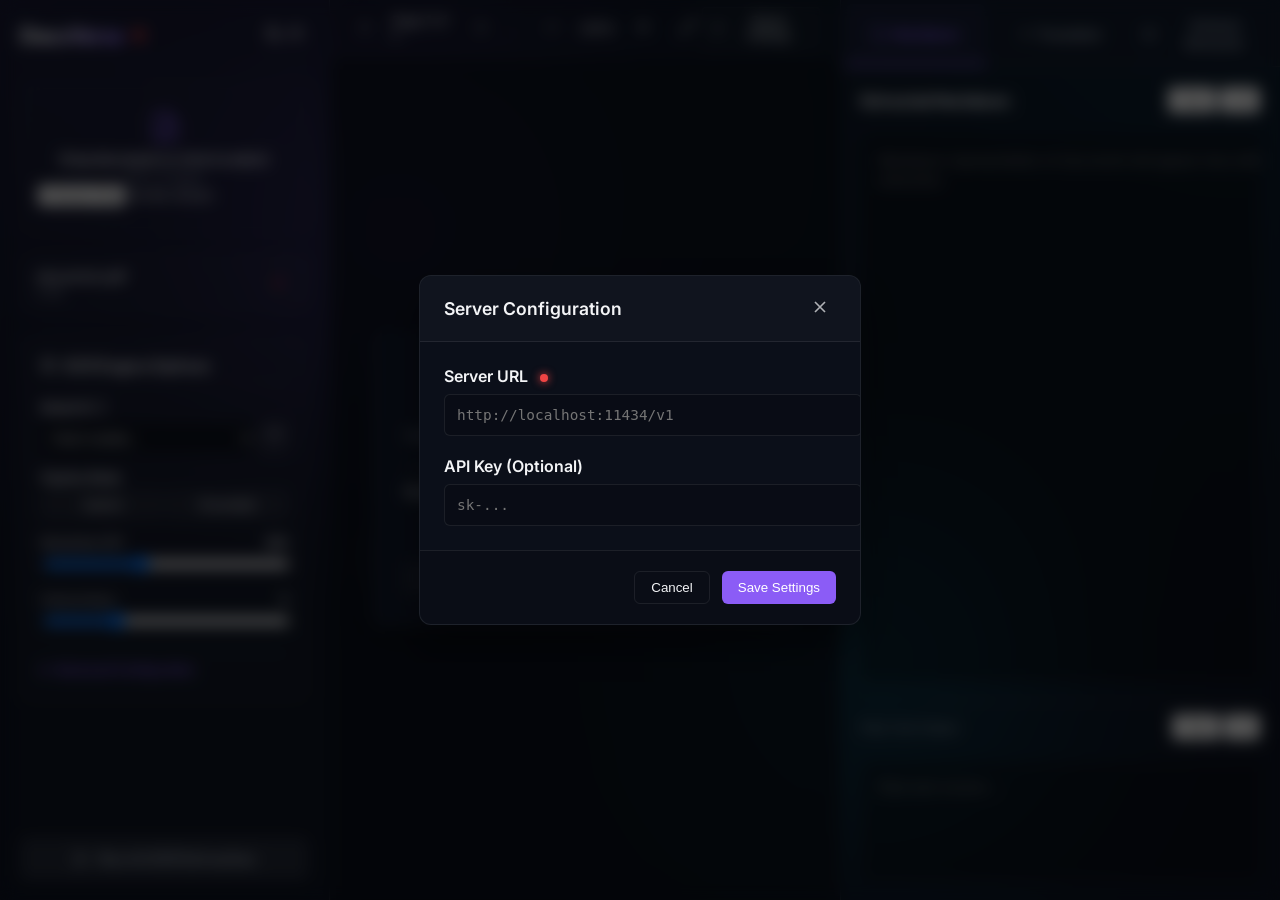
==== src/local_deepl/static/index.html @ 3c2c1391 "updating docs" ====
<!DOCTYPE html>
<html lang="en" data-theme="dark">
<head>
    <meta charset="UTF-8">
    <meta name="viewport" content="width=device-width, initial-scale=1.0">
    <title>DocuVerse - AI OCR, Translation & Data Extraction Station</title>
    <link rel="preconnect" href="https://fonts.googleapis.com">
    <link rel="preconnect" href="https://fonts.gstatic.com" crossorigin>
    <link href="https://fonts.googleapis.com/css2?family=Inter:wght@300;400;500;600;700&family=Outfit:wght@400;500;600;700&display=swap" rel="stylesheet">
    <link rel="stylesheet" href="/static/style.css?v=3">
    
    <style>
        /* Modern AI Workstation Layout overrides */
        :root {
            --font-serif: 'Outfit', sans-serif;
            --font-sans: 'Inter', sans-serif;
            
            /* Curated dark mode color palette */
            --bg-main: #0B0F19;
            --surface: rgba(17, 24, 39, 0.7);
            --surface-hover: rgba(31, 41, 55, 0.85);
            --border: rgba(255, 255, 255, 0.08);
            --border-hover: rgba(139, 92, 246, 0.4);
            --text-main: #F3F4F6;
            --text-muted: #9CA3AF;
            --primary: #8B5CF6;
            --primary-glow: rgba(139, 92, 246, 0.35);
            --secondary: #06B6D4;
            --success: #10B981;
            --error: #EF4444;
            
            --glass-bg: rgba(17, 24, 39, 0.45);
            --glass-blur: blur(16px);
            --radius-lg: 12px;
            --radius-md: 8px;
            --radius-sm: 4px;
            --shadow-lg: 0 10px 30px -10px rgba(0, 0, 0, 0.5), 0 1px 1px rgba(255,255,255,0.05);
            --shadow-sm: 0 4px 6px -1px rgba(0, 0, 0, 0.1);
        }

        body {
            font-family: var(--font-sans);
            background-color: var(--bg-main);
            color: var(--text-main);
            margin: 0;
            padding: 0;
            overflow: hidden;
            background-image: 
                radial-gradient(at 0% 0%, rgba(139, 92, 246, 0.12) 0px, transparent 50%),
                radial-gradient(at 100% 0%, rgba(6, 182, 212, 0.1) 0px, transparent 50%);
        }

        /* Ambient Glow */
        .ambient-glow {
            position: absolute;
            width: 300px;
            height: 300px;
            border-radius: 50%;
            filter: blur(120px);
            z-index: -1;
            pointer-events: none;
            opacity: 0.4;
        }
        .glow-1 {
            top: 10%;
            left: 20%;
            background: var(--primary);
        }
        .glow-2 {
            bottom: 10%;
            right: 20%;
            background: var(--secondary);
        }

        /* Grid Framework for the 3-column Workstation */
        .workstation-container {
            display: grid;
            grid-template-columns: 330px 1fr 440px;
            height: 100vh;
            overflow: hidden;
        }

        /* Column 1: Workspace controls & upload */
        .left-control-panel {
            background: var(--glass-bg);
            backdrop-filter: var(--glass-blur);
            border-right: 1px solid var(--border);
            display: flex;
            flex-direction: column;
            overflow-y: auto;
            padding: 1.25rem;
            gap: 1.25rem;
            box-shadow: var(--shadow-sm);
        }

        /* Column 2: central visual viewport */
        .central-viewport {
            display: flex;
            flex-direction: column;
            overflow: hidden;
            background: rgba(0, 0, 0, 0.2);
            position: relative;
        }

        /* Column 3: AI tabbed workstations */
        .right-ai-panel {
            background: var(--glass-bg);
            backdrop-filter: var(--glass-blur);
            border-left: 1px solid var(--border);
            display: flex;
            flex-direction: column;
            overflow: hidden;
            box-shadow: var(--shadow-sm);
        }

        /* Premium Header */
        .wk-header {
            height: 56px;
            display: flex;
            align-items: center;
            justify-content: space-between;
            padding: 0 1.25rem;
            border-bottom: 1px solid var(--border);
            background: rgba(17, 24, 39, 0.4);
            backdrop-filter: var(--glass-blur);
            flex-shrink: 0;
        }
        .header-brand {
            display: flex;
            align-items: center;
            gap: 0.75rem;
        }
        .logo-text {
            font-family: var(--font-serif);
            font-size: 1.35rem;
            font-weight: 700;
            background: linear-gradient(135deg, #F3F4F6 30%, #8B5CF6 100%);
            -webkit-background-clip: text;
            -webkit-text-fill-color: transparent;
            letter-spacing: -0.02em;
        }
        .tagline {
            font-size: 0.75rem;
            color: var(--text-muted);
            padding: 0.15rem 0.5rem;
            border-radius: 99px;
            background: rgba(255, 255, 255, 0.05);
            border: 1px solid var(--border);
        }

        /* Upload area styling */
        .drop-zone-premium {
            border: 2px dashed var(--border);
            border-radius: var(--radius-lg);
            padding: 1.5rem;
            text-align: center;
            background: rgba(255, 255, 255, 0.01);
            transition: all 0.25s cubic-bezier(0.4, 0, 0.2, 1);
            cursor: pointer;
            position: relative;
            overflow: hidden;
        }
        .drop-zone-premium:hover, .drop-zone-premium.dragover {
            border-color: var(--primary);
            background: rgba(139, 92, 246, 0.03);
            box-shadow: 0 0 15px var(--primary-glow);
        }

        /* File Info Display card */
        .file-info-premium {
            background: rgba(255,255,255,0.02);
            border: 1px solid var(--border);
            border-radius: var(--radius-lg);
            padding: 0.85rem 1rem;
            display: flex;
            align-items: center;
            justify-content: space-between;
            gap: 0.75rem;
            transition: border-color 0.2s;
        }
        .file-info-premium:hover {
            border-color: var(--border-hover);
        }

        /* Interactive Toggles & settings card */
        .settings-card {
            background: rgba(255, 255, 255, 0.02);
            border: 1px solid var(--border);
            border-radius: var(--radius-lg);
            padding: 1.25rem;
            display: flex;
            flex-direction: column;
            gap: 1rem;
            overflow-y: auto;
            max-height: 480px;
        }
        .settings-title {
            font-family: var(--font-serif);
            font-size: 0.95rem;
            font-weight: 600;
            letter-spacing: 0.02em;
            color: var(--text-main);
            border-bottom: 1px solid var(--border);
            padding-bottom: 0.5rem;
            margin: 0;
            display: flex;
            align-items: center;
            gap: 0.5rem;
        }

        /* Glowing Action Buttons */
        .btn-glow-primary {
            background: linear-gradient(135deg, #8B5CF6 0%, #6D28D9 100%);
            color: #FFFFFF;
            border: none;
            border-radius: var(--radius-md);
            padding: 0.75rem 1rem;
            font-family: var(--font-serif);
            font-size: 0.95rem;
            font-weight: 600;
            cursor: pointer;
            transition: all 0.25s;
            box-shadow: 0 4px 12px var(--primary-glow);
            display: flex;
            align-items: center;
            justify-content: center;
            gap: 0.5rem;
        }
        .btn-glow-primary:hover:not(:disabled) {
            transform: translateY(-2px);
            box-shadow: 0 6px 20px var(--primary-glow), 0 0 0 2px rgba(139, 92, 246, 0.5);
            background: linear-gradient(135deg, #A78BFA 0%, #7C3AED 100%);
        }
        .btn-glow-primary:disabled {
            background: var(--border);
            color: var(--text-muted);
            cursor: not-allowed;
            box-shadow: none;
        }

        /* Visual Page Viewer overrides */
        .viewer-viewport-premium {
            flex: 1;
            overflow: auto;
            display: flex;
            align-items: center;
            justify-content: center;
            padding: 2rem;
            position: relative;
        }
        .canvas-card {
            box-shadow: 0 20px 50px rgba(0, 0, 0, 0.6), 0 1px 2px rgba(255,255,255,0.05);
            border-radius: var(--radius-lg);
            background: #ffffff;
            position: relative;
            transform-origin: center center;
            transition: transform 0.2s cubic-bezier(0.1, 0.9, 0.2, 1);
        }

        /* AI workstation tabs */
        .tab-ribbon {
            display: flex;
            background: rgba(17, 24, 39, 0.6);
            border-bottom: 1px solid var(--border);
            padding: 0.25rem 0.25rem 0 0.25rem;
            gap: 0.25rem;
        }
        .ai-tab-btn {
            flex: 1;
            background: transparent;
            border: none;
            color: var(--text-muted);
            padding: 0.75rem 0.5rem;
            font-size: 0.85rem;
            font-weight: 600;
            font-family: var(--font-serif);
            border-radius: var(--radius-md) var(--radius-md) 0 0;
            cursor: pointer;
            transition: all 0.2s;
            display: flex;
            align-items: center;
            justify-content: center;
            gap: 0.35rem;
            border-bottom: 2px solid transparent;
        }
        .ai-tab-btn:hover {
            color: var(--text-main);
            background: rgba(255, 255, 255, 0.02);
        }
        .ai-tab-btn.active {
            color: var(--primary);
            border-bottom-color: var(--primary);
            background: rgba(139, 92, 246, 0.05);
        }

        .tab-panel-container {
            flex: 1;
            overflow: hidden;
            position: relative;
            display: flex;
            flex-direction: column;
        }
        .ai-tab-panel {
            display: none;
            flex-direction: column;
            flex: 1;
            overflow-y: auto;
            padding: 1.25rem;
            gap: 1.25rem;
            height: 100%;
        }
        .ai-tab-panel.active {
            display: flex;
        }

        /* Glassmorphic progress cards overlay */
        .glass-progress-overlay {
            position: absolute;
            top: 0;
            left: 0;
            width: 100%;
            height: 100%;
            background: rgba(11, 15, 25, 0.8);
            backdrop-filter: blur(16px);
            z-index: 50;
            display: flex;
            align-items: center;
            justify-content: center;
        }

        /* Textareas for AI Results */
        .text-box-premium {
            width: 100%;
            height: 100%;
            min-height: 250px;
            background: rgba(0, 0, 0, 0.25);
            border: 1px solid var(--border);
            border-radius: var(--radius-lg);
            color: var(--text-main);
            font-family: 'Inter', monospace;
            font-size: 0.85rem;
            line-height: 1.5;
            padding: 1rem;
            resize: none;
            outline: none;
            transition: border-color 0.2s;
        }
        .text-box-premium:focus {
            border-color: var(--primary);
        }

        /* Custom scrollbar */
        ::-webkit-scrollbar {
            width: 6px;
            height: 6px;
        }
        ::-webkit-scrollbar-track {
            background: transparent;
        }
        ::-webkit-scrollbar-thumb {
            background: rgba(255, 255, 255, 0.08);
            border-radius: 99px;
        }
        ::-webkit-scrollbar-thumb:hover {
            background: rgba(255, 255, 255, 0.15);
        }

        /* Extracted Structured JSON viewer cards */
        .json-card-grid {
            display: grid;
            grid-template-columns: 1fr;
            gap: 0.75rem;
        }
        .json-card {
            background: rgba(255, 255, 255, 0.02);
            border: 1px solid var(--border);
            border-radius: var(--radius-md);
            padding: 0.75rem 1rem;
            display: flex;
            flex-direction: column;
            gap: 0.25rem;
            transition: all 0.2s;
        }
        .json-card:hover {
            border-color: var(--border-hover);
            transform: translateX(2px);
        }
        .json-key {
            font-size: 0.75rem;
            font-weight: 600;
            color: var(--secondary);
            text-transform: uppercase;
            letter-spacing: 0.05em;
        }
        .json-val {
            font-size: 0.85rem;
            color: var(--text-main);
            word-break: break-word;
        }

        /* Tooltip and Help UI */
        .tooltip-premium {
            position: relative;
            cursor: help;
            opacity: 0.7;
            transition: opacity 0.2s;
        }
        .tooltip-premium:hover {
            opacity: 1;
        }
        
        .status-dot {
            display: inline-block;
            width: 8px;
            height: 8px;
            border-radius: 50%;
            transition: background 0.3s;
        }
        .status-dot.online { background: var(--success); box-shadow: 0 0 8px var(--success); }
        .status-dot.offline { background: var(--error); box-shadow: 0 0 8px var(--error); }
    </style>
</head>
<body>
    <div class="ambient-glow glow-1"></div>
    <div class="ambient-glow glow-2"></div>

    <div class="workstation-container">
        
        <!-- COLUMN 1: CONTROLS & SETTINGS -->
        <aside class="left-control-panel">
            <div style="display:flex; justify-content:space-between; align-items:center; border-bottom:1px solid var(--border); padding-bottom:0.75rem;">
                <div class="header-brand">
                    <span class="logo-text">DocuVerse</span>
                    <span id="connection-status" class="status-dot offline" title="Not connected"></span>
                </div>
                <button id="theme-btn" class="btn btn-icon" title="Toggle Theme" style="background:none; border:none; cursor:pointer; color:var(--text-main); padding:0.25rem;">
                    <svg id="moon-icon" width="18" height="18" viewBox="0 0 24 24" fill="none" stroke="currentColor" stroke-width="2"><path d="M21 12.79A9 9 0 1 1 11.21 3 7 7 0 0 0 21 12.79z"></path></svg>
                    <svg id="sun-icon" class="hidden" width="18" height="18" viewBox="0 0 24 24" fill="none" stroke="currentColor" stroke-width="2"><circle cx="12" cy="12" r="5"></circle><line x1="12" y1="1" x2="12" y2="3"></line><line x1="12" y1="21" x2="12" y2="23"></line><line x1="4.22" y1="4.22" x2="5.64" y2="5.64"></line><line x1="18.36" y1="18.36" x2="19.78" y2="19.78"></line><line x1="1" y1="12" x2="3" y2="12"></line><line x1="21" y1="12" x2="23" y2="12"></line><line x1="4.22" y1="19.78" x2="5.64" y2="18.36"></line><line x1="18.36" y1="5.64" x2="19.78" y2="4.22"></line></svg>
                </button>
            </div>

            <!-- Upload drop zone -->
            <div id="workspace-drop-zone" class="drop-zone-premium">
                <div id="drop-zone" style="display: flex; flex-direction: column; align-items: center; justify-content: center; min-height: 100px;">
                    <svg viewBox="0 0 24 24" fill="none" stroke="var(--primary)" stroke-width="1.5" style="width: 32px; height: 32px; margin-bottom: 0.5rem;">
                        <path d="M14 2H6a2 2 0 0 0-2 2v16a2 2 0 0 0 2 2h12a2 2 0 0 0 2-2V8z"></path>
                        <polyline points="14 2 14 8 20 8"></polyline>
                        <line x1="16" y1="13" x2="8" y2="13"></line>
                        <line x1="16" y1="17" x2="8" y2="17"></line>
                    </svg>
                    <span style="font-size: 0.85rem; font-weight: 600; display:block; margin-bottom:0.25rem;">Drop document or click to select</span>
                    <span style="font-size: 0.7rem; color:var(--text-muted);">PDF or Images</span>
                    <input type="file" id="file-input" class="hidden" accept=".pdf,.jpg,.jpeg,.png,.tif,.tiff,.webp,.avif" aria-label="Upload file">
                </div>
            </div>

            <!-- File details preview -->
            <div id="file-preview" class="file-info-premium hidden">
                <div style="overflow: hidden; display: flex; flex-direction: column; gap:0.15rem;">
                    <span id="file-name-display" style="font-weight:600; font-size:0.8rem; white-space:nowrap; overflow:hidden; text-overflow:ellipsis; max-width:200px;">document.pdf</span>
                    <span id="file-size-display" style="font-size:0.7rem; color:var(--text-muted)">0 KB</span>
                </div>
                <button id="clear-file-btn" class="btn btn-icon btn-sm" title="Remove File" style="background:none; border:none; color:var(--error); cursor:pointer;">
                    <svg width="16" height="16" viewBox="0 0 24 24" fill="none" stroke="currentColor" stroke-width="2"><line x1="18" y1="6" x2="6" y2="18"></line><line x1="6" y1="6" x2="18" y2="18"></line></svg>
                </button>
            </div>

            <!-- Configuration controls -->
            <div class="settings-card">
                <h4 class="settings-title">
                    <svg width="14" height="14" viewBox="0 0 24 24" fill="none" stroke="currentColor" stroke-width="2"><circle cx="12" cy="12" r="3"></circle><path d="M19.4 15a1.65 1.65 0 0 0 .33 1.82l.06.06a2 2 0 0 1 0 2.83 2 2 0 0 1-2.83 0l-.06-.06a1.65 1.65 0 0 0-1.82-.33 1.65 1.65 0 0 0-1 1.51V21a2 2 0 0 1-2 2 2 2 0 0 1-2-2v-.09A1.65 1.65 0 0 0 9 19.4a1.65 1.65 0 0 0-1.82.33l-.06.06a2 2 0 0 1-2.83 0 2 2 0 0 1 0-2.83l.06-.06a1.65 1.65 0 0 0 .33-1.82 1.65 1.65 0 0 0-1.51-1H3a2 2 0 0 1-2-2 2 2 0 0 1 2-2h.09A1.65 1.65 0 0 0 4.6 9a1.65 1.65 0 0 0-.33-1.82l-.06-.06a2 2 0 0 1 0-2.83 2 2 0 0 1 2.83 0l.06.06a1.65 1.65 0 0 0 1.82.33H9a1.65 1.65 0 0 0 1-1.51V3a2 2 0 0 1 2-2 2 2 0 0 1 2 2v.09a1.65 1.65 0 0 0 1 1.51 1.65 1.65 0 0 0 1.82-.33l.06-.06a2 2 0 0 1 2.83 0 2 2 0 0 1 0 2.83l-.06.06a1.65 1.65 0 0 0-.33 1.82V9a1.65 1.65 0 0 0 1.51 1H21a2 2 0 0 1 2 2 2 2 0 0 1-2 2h-.09a1.65 1.65 0 0 0-1.51 1z"></path></svg>
                    OCR Engine Options
                </h4>

                <div class="form-group" style="margin:0;">
                    <label for="setting-model" style="font-size:0.75rem; font-weight:600; display:block; margin-bottom:0.35rem;">Model ID <span class="tooltip-premium" data-tooltip="Local model via LM Studio/Ollama">ⓘ</span></label>
                    <div style="display:flex; gap:0.25rem;">
                        <select id="setting-model" style="flex:1; padding:0.4rem; font-size:0.8rem; border-radius:6px; background:var(--bg-main); border:1px solid var(--border); color:var(--text-main);">
                            <option value="">Fetch models...</option>
                        </select>
                        <button id="refresh-models-btn" class="btn" title="Refresh Models" style="padding:0.4rem; border:1px solid var(--border); background:rgba(255,255,255,0.05); color:var(--text-main); border-radius:6px; cursor:pointer;">
                            <svg width="14" height="14" viewBox="0 0 24 24" fill="none" stroke="currentColor" stroke-width="2"><path d="M21 2v6h-6"></path><path d="M3 12a9 9 0 0 1 15-6.7L21 8"></path></svg>
                        </button>
                    </div>
                </div>

                <div class="form-group" style="margin:0;">
                    <label style="font-size:0.75rem; font-weight:600; display:block; margin-bottom:0.35rem;">Pipeline Mode</label>
                    <div style="display:flex; gap:0.25rem;" id="setting-pipeline-mode">
                        <input type="radio" name="mode" id="mode-hybrid" value="hybrid" checked style="display:none;">
                        <label for="mode-hybrid" style="flex:1; text-align:center; font-size:0.75rem; padding: 0.35rem; background: rgba(255,255,255,0.05); border-radius: 4px; cursor: pointer; border: 1px solid var(--border);">Hybrid</label>
                        <input type="radio" name="mode" id="mode-grounded" value="grounded" style="display:none;">
                        <label for="mode-grounded" style="flex:1; text-align:center; font-size:0.75rem; padding: 0.35rem; background: rgba(255,255,255,0.05); border-radius: 4px; cursor: pointer; border: 1px solid var(--border);">Grounded</label>
                    </div>
                </div>

                <div class="form-group" style="margin:0;">
                    <div style="display:flex; justify-content:space-between; font-size:0.75rem; margin-bottom:0.25rem;">
                        <span id="dpi-label">Resolution DPI</span>
                        <span id="dpi-val" style="font-weight:600;">200</span>
                    </div>
                    <input type="range" id="setting-dpi" min="72" max="400" value="200" style="width:100%;">
                </div>

                <div class="form-group" style="margin:0;">
                    <div style="display:flex; justify-content:space-between; font-size:0.75rem; margin-bottom:0.25rem;">
                        <span id="concurrency-label">Concurrency</span>
                        <span id="concurrency-val" style="font-weight:600;">3</span>
                    </div>
                    <input type="range" id="setting-concurrency" min="1" max="8" value="3" style="width:100%;">
                </div>

                <!-- Advanced Accordion Toggle -->
                <details style="border-top:1px solid var(--border); padding-top:0.5rem; margin-top:0.25rem;">
                    <summary style="font-size:0.75rem; font-weight:600; cursor:pointer; color:var(--primary); padding-bottom:0.25rem;">Advanced Configuration</summary>
                    <div style="display:flex; flex-direction:column; gap:0.75rem; padding-top:0.5rem;">
                        <div class="form-group" style="margin:0;">
                            <label for="setting-dense-mode" style="font-size:0.7rem; font-weight:600; display:block; margin-bottom:0.25rem;">Dense Mode</label>
                            <select id="setting-dense-mode" style="width:100%; padding:0.3rem; font-size:0.75rem; border-radius:4px; background:var(--bg-main); border:1px solid var(--border); color:var(--text-main);">
                                <option value="auto">Auto</option>
                                <option value="always">Always</option>
                                <option value="never">Never</option>
                            </select>
                        </div>
                        <div class="form-group" style="margin:0;">
                            <div style="display:flex; justify-content:space-between; font-size:0.7rem; margin-bottom:0.2rem;">
                                <span id="max-image-dim-label">Max Image Dim</span>
                                <span id="max-image-dim-val">1024</span>
                            </div>
                            <input type="range" id="setting-max-image-dim" min="256" max="2048" value="1024" step="128" style="width:100%;">
                        </div>
                        <div class="form-group" style="margin:0;">
                            <div style="display:flex; justify-content:space-between; font-size:0.7rem; margin-bottom:0.2rem;">
                                <span id="dense-threshold-label">Dense Threshold</span>
                                <span id="dense-threshold-val">60</span>
                            </div>
                            <input type="range" id="setting-dense-threshold" min="10" max="150" value="60" step="5" style="width:100%;">
                        </div>
                        
                        <div style="display:flex; justify-content:space-between; align-items:center; font-size:0.7rem;">
                            <span>Refine Crops</span>
                            <input type="checkbox" id="setting-refine" checked>
                        </div>
                        <div style="display:flex; justify-content:space-between; align-items:center; font-size:0.7rem;">
                            <span>Self-Correction</span>
                            <input type="checkbox" id="setting-self-correction">
                        </div>
                        <div style="display:flex; justify-content:space-between; align-items:center; font-size:0.7rem;">
                            <span>Binarize Handwriting</span>
                            <input type="checkbox" id="setting-binarize">
                        </div>
                        <div style="display:flex; justify-content:space-between; align-items:center; font-size:0.7rem;">
                            <span>Dual-Engine Hint</span>
                            <input type="checkbox" id="setting-dual-engine">
                        </div>
                        <div style="display:flex; justify-content:space-between; align-items:center; font-size:0.7rem;">
                            <span>Cross-Page Merge</span>
                            <input type="checkbox" id="setting-cross-page">
                        </div>

                        <div class="form-group" style="margin:0;">
                            <label for="setting-spellcheck" style="font-size:0.7rem; font-weight:600; display:block; margin-bottom:0.25rem;">Spellcheck Dictionary</label>
                            <select id="setting-spellcheck" style="width:100%; padding:0.3rem; font-size:0.75rem; border-radius:4px; background:var(--bg-main); border:1px solid var(--border); color:var(--text-main);">
                                <option value="none">None</option>
                                <option value="ar">Arabic (ara)</option>
                                <option value="en-US">English (eng)</option>
                                <option value="de">German (deu)</option>
                                <option value="es">Spanish (spa)</option>
                                <option value="fr">French (fra)</option>
                            </select>
                        </div>
                        
                        <div class="form-group" style="margin:0;">
                            <label for="setting-pages" style="font-size:0.7rem; display:block; margin-bottom:0.25rem;">Page Range</label>
                            <input type="text" id="setting-pages" placeholder="e.g. 1-3,5" style="width:100%; padding:0.35rem; font-size:0.75rem; border-radius:4px; background:var(--bg-main); border:1px solid var(--border); color:var(--text-main); font-family:monospace;">
                        </div>
                    </div>
                </details>
            </div>

            <!-- Glowing extraction run button -->
            <button id="start-btn" class="btn-glow-primary" disabled style="width:100%; margin-top:auto;">
                <svg width="18" height="18" viewBox="0 0 24 24" fill="none" stroke="currentColor" stroke-width="2"><polygon points="5 3 19 12 5 21 5 3"></polygon></svg>
                Run AI OCR Extraction
            </button>
        </aside>

        <!-- COLUMN 2: VISUAL VIEWPORT -->
        <main class="central-viewport">
            <header class="wk-header">
                <!-- Page Navigation Indicators -->
                <div class="header-wk-toolbar hidden" id="header-wk-toolbar" style="display:flex; align-items:center; gap:0.75rem;">
                    <button class="toolbar-page-nav-btn" id="ribbon-prev-page" title="Previous Page" style="background:none; border:none; color:var(--text-main); cursor:pointer;">
                        <svg width="18" height="18" viewBox="0 0 24 24" fill="none" stroke="currentColor" stroke-width="2"><polyline points="15 18 9 12 15 6"></polyline></svg>
                    </button>
                    <span style="font-size:0.8rem;">Page <span id="ribbon-current-page" style="font-weight:600">1</span> of <span id="ribbon-total-pages" style="font-weight:600">1</span></span>
                    <button class="toolbar-page-nav-btn" id="ribbon-next-page" title="Next Page" style="background:none; border:none; color:var(--text-main); cursor:pointer;">
                        <svg width="18" height="18" viewBox="0 0 24 24" fill="none" stroke="currentColor" stroke-width="2"><polyline points="9 18 15 12 9 6"></polyline></svg>
                    </button>
                    
                    <div style="width:1px; height:16px; background:var(--border); margin:0 0.5rem;"></div>

                    <!-- Zoom Controls -->
                    <button class="toolbar-page-nav-btn" id="ribbon-zoom-out" title="Zoom Out" style="background:none; border:none; color:var(--text-main); cursor:pointer;">
                        <svg width="18" height="18" viewBox="0 0 24 24" fill="none" stroke="currentColor" stroke-width="2"><line x1="5" y1="12" x2="19" y2="12"></line></svg>
                    </button>
                    <span id="ribbon-zoom-label" style="font-size:0.8rem; font-variant-numeric:tabular-nums;">100%</span>
                    <button class="toolbar-page-nav-btn" id="ribbon-zoom-in" title="Zoom In" style="background:none; border:none; color:var(--text-main); cursor:pointer;">
                        <svg width="18" height="18" viewBox="0 0 24 24" fill="none" stroke="currentColor" stroke-width="2"><line x1="12" y1="5" x2="12" y2="19"></line><line x1="5" y1="12" x2="19" y2="12"></line></svg>
                    </button>
                    <button class="toolbar-page-nav-btn" id="ribbon-fit-width" title="Fit to Width" style="background:none; border:none; color:var(--text-main); cursor:pointer; margin-left:0.25rem;">
                        <svg width="16" height="16" viewBox="0 0 24 24" fill="none" stroke="currentColor" stroke-width="2"><polyline points="15 3 21 3 21 9"></polyline><polyline points="9 21 3 21 3 15"></polyline><line x1="21" y1="3" x2="14" y2="10"></line><line x1="3" y1="21" x2="10" y2="14"></line></svg>
                    </button>
                </div>
                
                <div style="flex-grow:1;"></div>
                
                <!-- Open Connection Settings -->
                <button id="btn-open-settings-modal" class="btn" style="font-size: 0.75rem; padding: 0.35rem 0.6rem; border:1px solid var(--border); background:rgba(255,255,255,0.02); color:var(--text-main); cursor:pointer; border-radius:4px; display:flex; align-items:center; gap:0.25rem;">
                    <svg width="12" height="12" viewBox="0 0 24 24" fill="none" stroke="currentColor" stroke-width="2"><path d="M12 2a15.3 15.3 0 0 1 4 10 15.3 15.3 0 0 1-4 10 15.3 15.3 0 0 1-4-10 15.3 15.3 0 0 1 4-10z"></path></svg>
                    Server Settings
                </button>
            </header>

            <div class="viewer-viewport-premium" id="workspace-viewport-container">
                <!-- Welcome dropzone overlay inside viewport -->
                <div id="workspace-viewport-welcome" style="display: flex; flex-direction: column; align-items: center; justify-content: center; height: 100%; text-align: center;">
                    <svg viewBox="0 0 24 24" fill="none" stroke="var(--text-muted)" stroke-width="1" style="width: 64px; height: 64px; margin-bottom: 1.25rem; opacity:0.6;">
                        <circle cx="12" cy="12" r="10"></circle><line x1="12" y1="8" x2="12" y2="12"></line><line x1="12" y1="16" x2="12.01" y2="16"></line>
                    </svg>
                    <h3 style="font-family: var(--font-serif); font-size: 1.15rem; font-weight: 500; margin: 0 0 0.5rem 0;">No active workspace loaded</h3>
                    <p style="font-size: 0.8rem; color: var(--text-muted); max-width: 260px; margin: 0;">Upload a document on the left to begin your AI workstation experience.</p>
                </div>

                <!-- PDF Render Viewport -->
                <div id="workspace-viewport" class="hidden">
                    <div id="workspace-canvas-container" class="canvas-card">
                        <canvas id="workspace-canvas" aria-label="PDF Page Canvas"></canvas>
                        <!-- Bounding box SVGs rendered here -->
                        <svg id="workspace-bbox-svg" class="pdf-bbox-svg" style="position: absolute; top: 0; left: 0; width: 100%; height: 100%; pointer-events: none;"></svg>
                        <div id="workspace-text-layer" class="pdf-text-layer" style="position: absolute; top: 0; left: 0; width: 100%; height: 100%; pointer-events: auto;"></div>
                    </div>
                </div>

                <!-- Glassmorphic Progress Overlay -->
                <div id="process-view" class="glass-progress-overlay hidden">
                    <div style="background: rgba(17, 24, 39, 0.9); border: 1px solid var(--border); border-radius: var(--radius-lg); padding: 2rem; width: 90%; max-width: 360px; text-align: center; box-shadow: var(--shadow-lg);">
                        <h3 style="font-family: var(--font-serif); font-size: 1.15rem; margin-bottom: 1.5rem;">Extracting Document...</h3>
                        
                        <!-- Mini stage bars -->
                        <div style="display:flex; justify-content:space-between; margin-bottom:1.5rem; font-size:0.65rem; color:var(--text-muted);">
                            <span id="stage-convert" style="font-weight:600;">Convert</span>
                            <span id="stage-detect">Detect</span>
                            <span id="stage-ocr">OCR</span>
                            <span id="stage-refine">Refine</span>
                            <span id="stage-embed">Embed</span>
                        </div>

                        <!-- Main loading bar -->
                        <div style="background: rgba(255,255,255,0.05); border-radius: 99px; height: 6px; width: 100%; overflow: hidden; margin-bottom: 0.75rem;">
                            <div id="progress-bar" style="background: var(--primary); height: 100%; width: 0%; transition: width 0.2s ease;"></div>
                        </div>

                        <div style="display: flex; justify-content: space-between; font-size: 0.75rem; margin-bottom: 1rem;">
                            <span id="status-text" style="font-weight:500;">Running...</span>
                            <span id="sub-status" style="font-weight:600;">0%</span>
                        </div>

                        <div id="elapsed-time" style="font-size: 1.25rem; font-weight: 600; margin-bottom: 1.5rem; font-variant-numeric: tabular-nums;">00:00</div>

                        <button id="cancel-btn" class="btn btn-sm" style="width: 100%; padding:0.4rem; border:1px solid var(--border); background:rgba(255,255,255,0.05); color:var(--text-main); cursor:pointer; border-radius:4px;">Cancel Process</button>
                    </div>
                </div>
            </div>
        </main>

        <!-- COLUMN 3: AI tabbed workstations -->
        <aside class="right-ai-panel">
            <nav class="tab-ribbon">
                <button class="ai-tab-btn active" id="tab-btn-text" data-tab="tab-panel-text">
                    <svg width="14" height="14" viewBox="0 0 24 24" fill="none" stroke="currentColor" stroke-width="2"><path d="M14 2H6a2 2 0 0 0-2 2v16a2 2 0 0 0 2 2h12a2 2 0 0 0 2-2V8z"></path></svg>
                    Markdown
                </button>
                <button class="ai-tab-btn" id="tab-btn-translator" data-tab="tab-panel-translator">
                    <svg width="14" height="14" viewBox="0 0 24 24" fill="none" stroke="currentColor" stroke-width="2"><path d="M5 8h14M5 12h14M11 16h8"></path></svg>
                    Translator
                </button>
                <button class="ai-tab-btn" id="tab-btn-extractor" data-tab="tab-panel-extractor">
                    <svg width="14" height="14" viewBox="0 0 24 24" fill="none" stroke="currentColor" stroke-width="2"><rect x="3" y="3" width="18" height="18" rx="2" ry="2"></rect><line x1="9" y1="3" x2="9" y2="21"></line></svg>
                    Schema Extractor
                </button>
            </nav>

            <div class="tab-panel-container">
                
                <!-- TAB 1: MARKDOWN -->
                <div class="ai-tab-panel active" id="tab-panel-text">
                    <div style="display:flex; justify-content:space-between; align-items:center;">
                        <h4 style="font-family:var(--font-serif); margin:0; font-size:0.95rem;">Extracted Markdown</h4>
                        <div style="display:flex; gap:0.25rem;">
                            <button id="copy-md-btn" class="btn btn-sm" style="font-size:0.75rem; padding:0.25rem 0.5rem;">Copy</button>
                            <button id="dl-md-btn" class="btn btn-sm btn-primary" style="font-size:0.75rem; padding:0.25rem 0.5rem;">.md</button>
                        </div>
                    </div>
                    
                    <div style="flex:1; overflow:hidden; position:relative;">
                        <textarea id="md-content" class="text-box-premium" readonly placeholder="Markdown representation of document will appear here after extraction."></textarea>
                    </div>

                    <div style="display:flex; justify-content:space-between; align-items:center; border-top:1px solid var(--border); padding-top:0.75rem;">
                        <span style="font-size:0.75rem; color:var(--text-muted);">Plain Text Output</span>
                        <div style="display:flex; gap:0.25rem;">
                            <button id="copy-text-btn" class="btn btn-sm" style="font-size:0.75rem; padding:0.25rem 0.5rem;">Copy</button>
                            <button id="dl-txt-btn" class="btn btn-sm btn-primary" style="font-size:0.75rem; padding:0.25rem 0.5rem;">.txt</button>
                        </div>
                    </div>
                    <div style="height: 120px; overflow:hidden; position:relative;">
                        <textarea id="text-content" class="text-box-premium" readonly placeholder="Plain text version..."></textarea>
                    </div>
                </div>

                <!-- TAB 2: TRANSLATOR -->
                <div class="ai-tab-panel" id="tab-panel-translator">
                    <h4 style="font-family:var(--font-serif); margin:0; font-size:0.95rem;">AI Document Translation</h4>
                    
                    <div class="form-group" style="display:flex; gap:0.5rem; align-items:center;">
                        <select id="translate-lang-select" style="flex:1; padding:0.4rem; font-size:0.8rem; border-radius:6px; background:rgba(0,0,0,0.15); border:1px solid var(--border); color:var(--text-main);">
                            <option value="English">English</option>
                            <option value="Spanish">Spanish (Español)</option>
                            <option value="French">French (Français)</option>
                            <option value="German">German (Deutsch)</option>
                            <option value="Arabic">Arabic (العربية)</option>
                            <option value="Chinese">Chinese (中文)</option>
                            <option value="Japanese">Japanese (日本語)</option>
                            <option value="Russian">Russian (Русский)</option>
                            <option value="Portuguese">Portuguese (Português)</option>
                            <option value="Italian">Italian (Italiano)</option>
                            <option value="Dutch">Dutch (Nederlands)</option>
                            <option value="Swedish">Swedish (Svenska)</option>
                        </select>
                        <button id="translate-btn" class="btn-glow-primary" style="padding:0.4rem 0.8srem; font-size:0.8rem; border-radius:6px;">
                            Translate
                        </button>
                    </div>

                    <div style="flex:1; overflow:hidden; position:relative; display:flex; flex-direction:column; gap:0.5rem;">
                        <div style="display:flex; justify-content:space-between; align-items:center;">
                            <span style="font-size:0.75rem; color:var(--text-muted);">Translated Markdown</span>
                            <div style="display:flex; gap:0.25rem;">
                                <button id="copy-trans-btn" class="btn btn-sm" style="font-size:0.75rem; padding:0.25rem 0.5rem;">Copy</button>
                                <button id="dl-trans-btn" class="btn btn-sm btn-primary" style="font-size:0.75rem; padding:0.25rem 0.5rem;">.md</button>
                            </div>
                        </div>
                        <textarea id="translated-markdown-content" class="text-box-premium" readonly placeholder="Translated document markdown will appear here..."></textarea>
                    </div>
                </div>

                <!-- TAB 3: SCHEMA EXTRACTOR -->
                <div class="ai-tab-panel" id="tab-panel-extractor">
                    <h4 style="font-family:var(--font-serif); margin:0; font-size:0.95rem;">Structured Schema Extractor</h4>
                    
                    <div class="form-group" style="display:flex; flex-direction:column; gap:0.5rem;">
                        <label for="extractor-template-select" style="font-size:0.75rem; font-weight:600;">Extraction Template</label>
                        <select id="extractor-template-select" style="padding:0.4rem; font-size:0.8rem; border-radius:6px; background:rgba(0,0,0,0.15); border:1px solid var(--border); color:var(--text-main);">
                            <option value="invoice">Invoice / Receipt Schema</option>
                            <option value="resume">Resume / CV Parsing</option>
                            <option value="academic">Academic & Research Papers</option>
                            <option value="custom">Custom Extraction Prompt</option>
                        </select>
                    </div>

                    <div class="form-group hidden" id="extractor-custom-prompt-container" style="display:flex; flex-direction:column; gap:0.35rem;">
                        <label for="extractor-custom-prompt" style="font-size:0.75rem; font-weight:600;">Custom Extraction Instructions</label>
                        <input type="text" id="extractor-custom-prompt" placeholder="e.g. Extract company names and total revenue metrics..." style="padding:0.4rem; font-size:0.8rem; border-radius:6px; background:rgba(0,0,0,0.15); border:1px solid var(--border); color:var(--text-main);">
                    </div>

                    <button id="extract-btn" class="btn-glow-primary" style="padding:0.5rem; font-size:0.85rem; border-radius:6px; width:100%;">
                        Extract Structured Data
                    </button>

                    <!-- Extracted Results Area -->
                    <div style="flex:1; display:flex; flex-direction:column; gap:0.5rem; overflow:hidden;">
                        <div style="display:flex; justify-content:space-between; align-items:center;">
                            <span style="font-size:0.75rem; color:var(--text-muted);">Extracted JSON Output</span>
                            <div style="display:flex; gap:0.25rem;">
                                <button id="copy-json-btn" class="btn btn-sm" style="font-size:0.75rem; padding:0.25rem 0.5rem;">Copy</button>
                                <button id="dl-json-btn" class="btn btn-sm btn-primary" style="font-size:0.75rem; padding:0.25rem 0.5rem;">.json</button>
                            </div>
                        </div>

                        <!-- Side-by-side card list / raw JSON accordion -->
                        <details open style="border:1px solid var(--border); border-radius:6px; padding:0.5rem;">
                            <summary style="font-size:0.75rem; font-weight:600; cursor:pointer; color:var(--secondary);">Visual Key-Values</summary>
                            <div id="extracted-json-visual-cards" class="json-card-grid" style="margin-top:0.5rem; max-height:160px; overflow-y:auto; padding:0.25rem;">
                                <div style="font-size:0.75rem; color:var(--text-muted); text-align:center; padding:1rem;">No data extracted yet.</div>
                            </div>
                        </details>

                        <div style="flex:1; overflow:hidden; position:relative; min-height:120px; display:flex; flex-direction:column;">
                            <textarea id="extracted-json-raw" class="text-box-premium" readonly placeholder="Raw structured JSON will appear here..."></textarea>
                        </div>
                    </div>
                </div>

            </div>
        </aside>
    </div>

    <!-- Toast elements -->
    <div id="toast-container" class="toast-container" style="position:fixed; bottom:20px; right:20px; z-index:99999;"></div>

    <!-- Global Connection Settings Modal -->
    <div id="settings-modal" class="modal-backdrop hidden" style="backdrop-filter: blur(8px); z-index: 10000; display: flex; align-items: center; justify-content: center; position: fixed; top: 0; left: 0; width: 100%; height: 100%; background: rgba(0,0,0,0.6);">
        <div class="modal-content" style="background: var(--bg-main); border: 1px solid var(--border); border-radius: 12px; width: 440px; max-width: 95%; box-shadow: 0 20px 40px rgba(0,0,0,0.4); display: flex; flex-direction: column; overflow: hidden;">
            <div class="modal-header" style="padding: 1.25rem 1.5rem; border-bottom: 1px solid var(--border); display: flex; justify-content: space-between; align-items: center; background: rgba(255,255,255,0.02);">
                <h3 style="margin: 0; font-size: 1.1rem; font-weight: 600; color: var(--text-main);">Server Configuration</h3>
                <button id="settings-modal-close" class="btn btn-icon" style="opacity: 0.7; transition: opacity 0.2s; cursor: pointer; background: transparent; border: none; color: var(--text-main);">
                    <svg width="20" height="20" viewBox="0 0 24 24" fill="none" stroke="currentColor" stroke-width="2"><path d="M18 6L6 18M6 6l12 12"></path></svg>
                </button>
            </div>
            <div class="modal-body" style="padding: 1.5rem; display: flex; flex-direction: column; gap: 1.25rem; overflow-y: auto;">
                
                <div class="form-group" style="margin-bottom: 0;">
                    <label for="setting-api-base" style="font-weight: 600; margin-bottom: 0.5rem; display: block; color: var(--text-main);">
                        Server URL 
                        <span id="connection-status-dot" class="status-dot offline" title="Not connected" style="margin-left: 0.5rem; display: inline-block;"></span>
                    </label>
                    <input type="text" id="setting-api-base" placeholder="http://localhost:11434/v1" style="width: 100%; padding: 0.75rem; border-radius: 6px; border: 1px solid var(--border); background: rgba(0,0,0,0.15); color: var(--text-main); font-family: monospace; font-size: 0.9rem;">
                </div>

                <div class="form-group" style="margin-bottom: 0;">
                    <label for="setting-api-key" style="font-weight: 600; margin-bottom: 0.5rem; display: block; color: var(--text-main);">API Key (Optional)</label>
                    <input type="password" id="setting-api-key" placeholder="sk-..." autocomplete="off" style="width: 100%; padding: 0.75rem; border-radius: 6px; border: 1px solid var(--border); background: rgba(0,0,0,0.15); color: var(--text-main); font-family: monospace; font-size: 0.9rem;">
                </div>
            </div>
            <div class="modal-footer" style="padding: 1.25rem 1.5rem; border-top: 1px solid var(--border); background: rgba(0,0,0,0.1); display: flex; justify-content: flex-end; gap: 0.75rem;">
                <button id="settings-modal-cancel" class="btn btn-secondary" style="padding: 0.5rem 1rem; border-radius: 6px; border: 1px solid var(--border); background: transparent; color: var(--text-main); cursor: pointer; font-weight: 500;">Cancel</button>
                <button id="settings-modal-save" class="btn btn-primary" style="padding: 0.5rem 1rem; border-radius: 6px; border: none; background: var(--primary); color: white; cursor: pointer; font-weight: 500;">Save Settings</button>
            </div>
        </div>
    </div>

    <!-- Application Scripts -->
    <script src="/static/js/state_and_api.js?v=5"></script>
    <script src="/static/js/workspace_ui.js?v=5"></script>
    <script src="/static/js/app.js?v=5"></script>
</body>
</html>
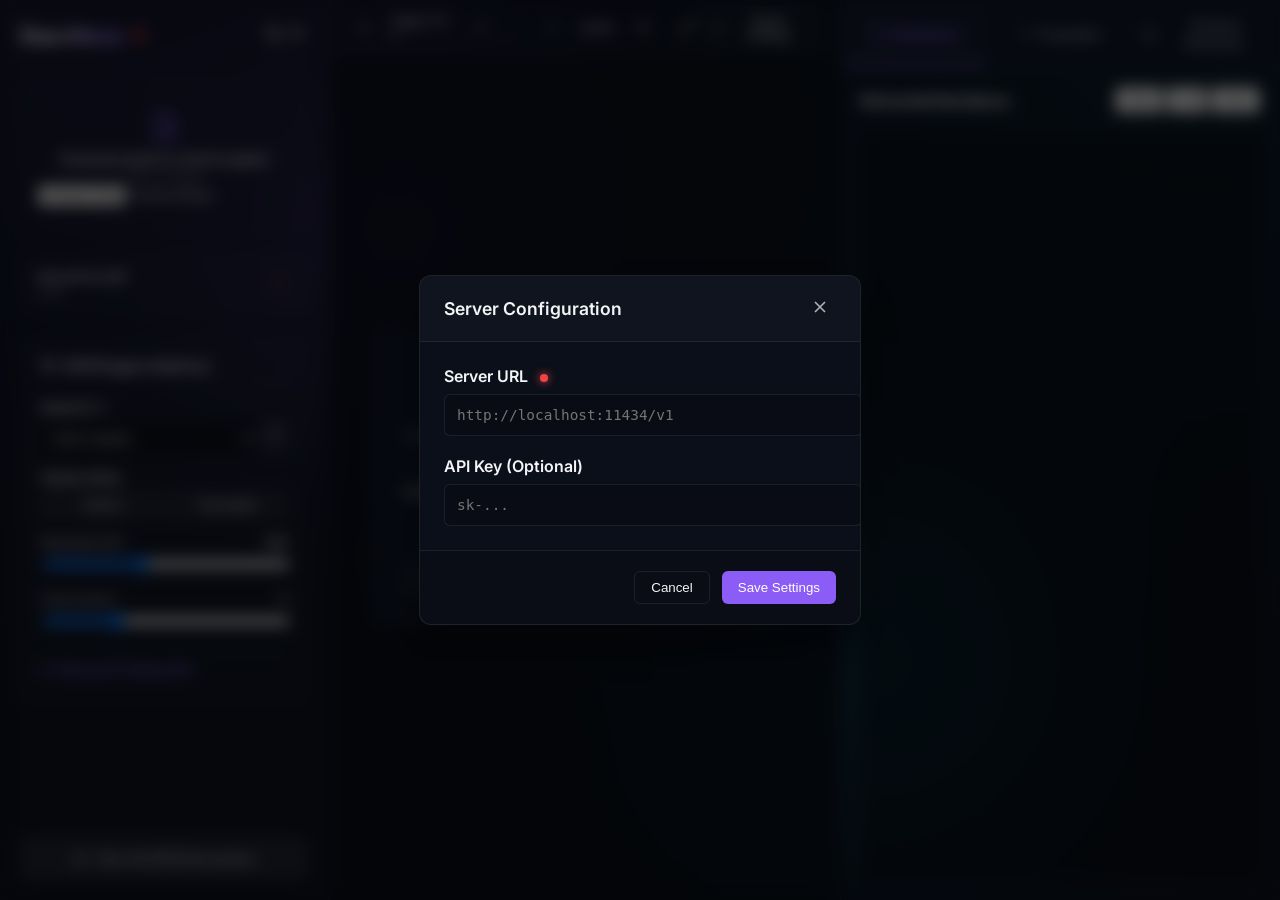
==== commit a07c9c0d: "Stage 1 structure analysis" ====
--- a/src/local_deepl/static/index.html
+++ b/src/local_deepl/static/index.html
@@ -7,7 +7,7 @@
     <link rel="preconnect" href="https://fonts.googleapis.com">
     <link rel="preconnect" href="https://fonts.gstatic.com" crossorigin>
     <link href="https://fonts.googleapis.com/css2?family=Inter:wght@300;400;500;600;700&family=Outfit:wght@400;500;600;700&display=swap" rel="stylesheet">
-    <link rel="stylesheet" href="/static/style.css?v=3">
+    <link rel="stylesheet" href="/static/style.css?v=4">
     
     <style>
         /* Modern AI Workstation Layout overrides */
@@ -557,6 +557,18 @@
                             <span>Cross-Page Merge</span>
                             <input type="checkbox" id="setting-cross-page">
                         </div>
+                        <div style="display:flex; justify-content:space-between; align-items:center; font-size:0.7rem;">
+                            <span>Reading Order</span>
+                            <input type="checkbox" id="setting-reading-order">
+                        </div>
+                        <div style="display:flex; justify-content:space-between; align-items:center; font-size:0.7rem;">
+                            <span>Quality Analysis</span>
+                            <input type="checkbox" id="setting-quality-analysis">
+                        </div>
+                        <div style="display:flex; justify-content:space-between; align-items:center; font-size:0.7rem;">
+                            <span>Structure Analysis</span>
+                            <input type="checkbox" id="setting-structure-analysis">
+                        </div>
 
                         <div class="form-group" style="margin:0;">
                             <label for="setting-spellcheck" style="font-size:0.7rem; font-weight:600; display:block; margin-bottom:0.25rem;">Spellcheck Dictionary</label>
@@ -638,7 +650,7 @@
                         <canvas id="workspace-canvas" aria-label="PDF Page Canvas"></canvas>
                         <!-- Bounding box SVGs rendered here -->
                         <svg id="workspace-bbox-svg" class="pdf-bbox-svg" style="position: absolute; top: 0; left: 0; width: 100%; height: 100%; pointer-events: none;"></svg>
-                        <div id="workspace-text-layer" class="pdf-text-layer" style="position: absolute; top: 0; left: 0; width: 100%; height: 100%; pointer-events: auto;"></div>
+                        <div id="workspace-text-layer" class="textLayer pdf-text-layer" style="position: absolute; top: 0; left: 0; width: 100%; height: 100%; pointer-events: auto;"></div>
                     </div>
                 </div>
 
@@ -700,25 +712,16 @@
                         <div style="display:flex; gap:0.25rem;">
                             <button id="copy-md-btn" class="btn btn-sm" style="font-size:0.75rem; padding:0.25rem 0.5rem;">Copy</button>
                             <button id="dl-md-btn" class="btn btn-sm btn-primary" style="font-size:0.75rem; padding:0.25rem 0.5rem;">.md</button>
+                            <button id="dl-md-docx-btn" class="btn btn-sm btn-primary" style="font-size:0.75rem; padding:0.25rem 0.5rem;">.docx</button>
                         </div>
                     </div>
                     
                     <div style="flex:1; overflow:hidden; position:relative;">
-                        <textarea id="md-content" class="text-box-premium" readonly placeholder="Markdown representation of document will appear here after extraction."></textarea>
-                    </div>
-
-                    <div style="display:flex; justify-content:space-between; align-items:center; border-top:1px solid var(--border); padding-top:0.75rem;">
-                        <span style="font-size:0.75rem; color:var(--text-muted);">Plain Text Output</span>
-                        <div style="display:flex; gap:0.25rem;">
-                            <button id="copy-text-btn" class="btn btn-sm" style="font-size:0.75rem; padding:0.25rem 0.5rem;">Copy</button>
-                            <button id="dl-txt-btn" class="btn btn-sm btn-primary" style="font-size:0.75rem; padding:0.25rem 0.5rem;">.txt</button>
-                        </div>
-                    </div>
-                    <div style="height: 120px; overflow:hidden; position:relative;">
-                        <textarea id="text-content" class="text-box-premium" readonly placeholder="Plain text version..."></textarea>
-                    </div>
-                </div>
-
+                        <div id="md-content" class="text-box-premium text-box-rich-content" style="height:100%; overflow-y:auto;" placeholder="Markdown representation of document will appear here after extraction."></div>
+                    </div>
+
+                </div>
+                
                 <!-- TAB 2: TRANSLATOR -->
                 <div class="ai-tab-panel" id="tab-panel-translator">
                     <h4 style="font-family:var(--font-serif); margin:0; font-size:0.95rem;">AI Document Translation</h4>
@@ -749,9 +752,10 @@
                             <div style="display:flex; gap:0.25rem;">
                                 <button id="copy-trans-btn" class="btn btn-sm" style="font-size:0.75rem; padding:0.25rem 0.5rem;">Copy</button>
                                 <button id="dl-trans-btn" class="btn btn-sm btn-primary" style="font-size:0.75rem; padding:0.25rem 0.5rem;">.md</button>
+                                <button id="dl-trans-docx-btn" class="btn btn-sm btn-primary" style="font-size:0.75rem; padding:0.25rem 0.5rem;">.docx</button>
                             </div>
                         </div>
-                        <textarea id="translated-markdown-content" class="text-box-premium" readonly placeholder="Translated document markdown will appear here..."></textarea>
+                        <div id="translated-markdown-content" class="text-box-premium text-box-rich-content" style="height:100%; overflow-y:auto;" placeholder="Translated document markdown will appear here..."></div>
                     </div>
                 </div>
 
@@ -841,8 +845,8 @@
     </div>
 
     <!-- Application Scripts -->
-    <script src="/static/js/state_and_api.js?v=5"></script>
-    <script src="/static/js/workspace_ui.js?v=5"></script>
-    <script src="/static/js/app.js?v=5"></script>
+    <script src="/static/js/state_and_api.js?v=8"></script>
+    <script src="/static/js/workspace_ui.js?v=6"></script>
+    <script src="/static/js/app.js?v=6"></script>
 </body>
 </html>
